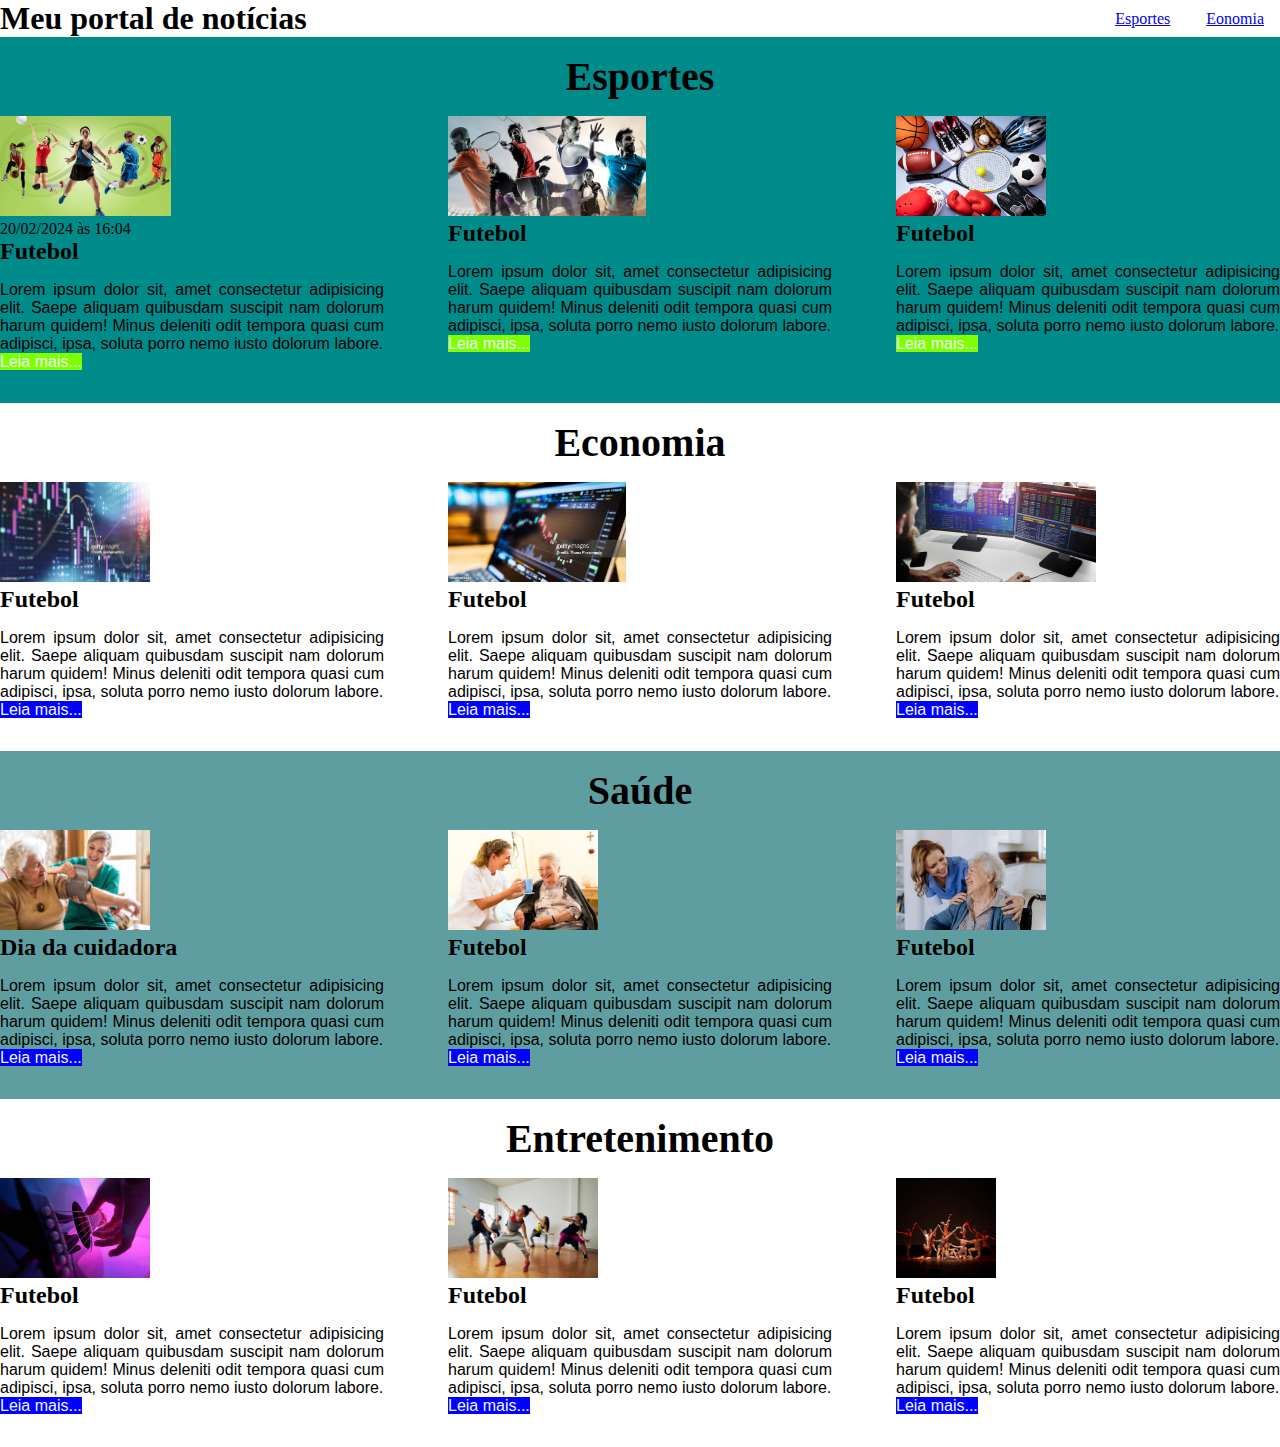
==== modulo_css/index.html @ 21cacf71 "subindo o portal de notícias" ====
<!DOCTYPE html>
<html lang="pt-br">
<head>
    <meta charset="UTF-8">
    <meta name="viewport" content="width=device-width, initial-scale=1.0">
    <title>Portal de notícias</title>
    <link rel="stylesheet" href="main.css" />
</head>
<body>
    <header>
        <div class="container">
            <h1>Meu portal de notícias</h1>
            <nav>
                <ul>
                    <li><a href="#" title="Ir para a seção">Esportes</a></li>
                    <li><a href="#" title="Ir para a seção">Eonomia</a></li>
                </ul>
            </nav>
        </div>
    </header>
 <section id="sports">
    <div class="container">
        <h2>Esportes</h2>
        <div class="articles">
          <article>
              
              <img src="./imagens/esporte1.webp" alt="">
              <header> <time>20/02/2024 às 16:04</time> </header>
              <h2>Futebol</h2>
              <p>Lorem ipsum dolor sit, amet consectetur adipisicing elit. Saepe aliquam quibusdam suscipit nam dolorum harum quidem! Minus deleniti odit tempora quasi cum adipisci, ipsa, soluta porro nemo iusto dolorum labore.</p>

               <a href="#">Leia mais...</a>
          </article>
          <article>
              <img src="./imagens/esporte2.png" alt="">
              <header> </header>
              <h2>Futebol</h2>
              <p>Lorem ipsum dolor sit, amet consectetur adipisicing elit. Saepe aliquam quibusdam suscipit nam dolorum harum quidem! Minus deleniti odit tempora quasi cum adipisci, ipsa, soluta porro nemo iusto dolorum labore.</p>

               <a href="#">Leia mais...</a>
          </article>
          <article>
              <img src="./imagens/esporte3.jpg" alt="">
              <header> </header>
              <h2>Futebol</h2>
              <p>Lorem ipsum dolor sit, amet consectetur adipisicing elit. Saepe aliquam quibusdam suscipit nam dolorum harum quidem! Minus deleniti odit tempora quasi cum adipisci, ipsa, soluta porro nemo iusto dolorum labore.</p>

               <a href="#">Leia mais...</a>
          </article>

  
        </div>
     
    </div>
          
 </section>

    <section id="Economia">
        <div class="container">
            <h2>Economia</h2>
            <div class="articles">
                <article  >
                    <img src="./imagens/economia1.jpg" alt="">
                    <header> </header>
                    <h2>Futebol</h2>
                    <p>Lorem ipsum dolor sit, amet consectetur adipisicing elit. Saepe aliquam quibusdam suscipit nam dolorum harum quidem! Minus deleniti odit tempora quasi cum adipisci, ipsa, soluta porro nemo iusto dolorum labore.</p>
     
                     <a href="#">Leia mais...</a>
                  </article>
                  <article>
                    <img src="./imagens/economia2.jpg" alt="">
                    <header> </header>
                    <h2>Futebol</h2>
                    <p>Lorem ipsum dolor sit, amet consectetur adipisicing elit. Saepe aliquam quibusdam suscipit nam dolorum harum quidem! Minus deleniti odit tempora quasi cum adipisci, ipsa, soluta porro nemo iusto dolorum labore.</p>
     
                     <a href="#">Leia mais...</a>
                  </article>
                  <article>
                    <img src="./imagens/economia3.webp" alt="">
                    <header> </header>
                    <h2>Futebol</h2>
                    <p>Lorem ipsum dolor sit, amet consectetur adipisicing elit. Saepe aliquam quibusdam suscipit nam dolorum harum quidem! Minus deleniti odit tempora quasi cum adipisci, ipsa, soluta porro nemo iusto dolorum labore.</p>
     
                     <a href="#">Leia mais...</a>
                  </article>

            </div>
        </div>
        
      
 </section>
 <section id="Saude">
    <div class="container">
        <h2>Saúde</h2>
        <div class="articles">
            <article  >
                <img src="./imagens/saude1.jpg" alt="">
                <header> </header>
                <h2>Dia da cuidadora</h2>
                <p>Lorem ipsum dolor sit, amet consectetur adipisicing elit. Saepe aliquam quibusdam suscipit nam dolorum harum quidem! Minus deleniti odit tempora quasi cum adipisci, ipsa, soluta porro nemo iusto dolorum labore.</p>
 
                 <a href="#">Leia mais...</a>
              </article>
              <article>
                <img src="./imagens/saude2.webp" alt="">
                <header> </header>
                <h2>Futebol</h2>
                <p>Lorem ipsum dolor sit, amet consectetur adipisicing elit. Saepe aliquam quibusdam suscipit nam dolorum harum quidem! Minus deleniti odit tempora quasi cum adipisci, ipsa, soluta porro nemo iusto dolorum labore.</p>
 
                 <a href="#">Leia mais...</a>
              </article>
              <article>
                <img src="./imagens/saude3.webp" alt="">
                <header> </header>
                <h2>Futebol</h2>
                <p>Lorem ipsum dolor sit, amet consectetur adipisicing elit. Saepe aliquam quibusdam suscipit nam dolorum harum quidem! Minus deleniti odit tempora quasi cum adipisci, ipsa, soluta porro nemo iusto dolorum labore.</p>
 
                 <a href="#">Leia mais...</a>
              </article>

        </div>
    </div>
    
  
</section>
<section id="Politia">
    <div class="container">
        <h2>Entretenimento</h2>
        <div class="articles">
            <article  >
                <img src="./imagens/musica1.webp" alt="">
                <header> </header>
                <h2>Futebol</h2>
                <p>Lorem ipsum dolor sit, amet consectetur adipisicing elit. Saepe aliquam quibusdam suscipit nam dolorum harum quidem! Minus deleniti odit tempora quasi cum adipisci, ipsa, soluta porro nemo iusto dolorum labore.</p>
 
                 <a href="#">Leia mais...</a>
              </article>
              <article>
                <img src="./imagens/danca2.jpg" alt="">
                <header> </header>
                <h2>Futebol</h2>
                <p>Lorem ipsum dolor sit, amet consectetur adipisicing elit. Saepe aliquam quibusdam suscipit nam dolorum harum quidem! Minus deleniti odit tempora quasi cum adipisci, ipsa, soluta porro nemo iusto dolorum labore.</p>
 
                 <a href="#">Leia mais...</a>
              </article>
              <article>
                <img src="./imagens/teatro3.jpg" alt="">
                <header> </header>
                <h2>Futebol</h2>
                <p>Lorem ipsum dolor sit, amet consectetur adipisicing elit. Saepe aliquam quibusdam suscipit nam dolorum harum quidem! Minus deleniti odit tempora quasi cum adipisci, ipsa, soluta porro nemo iusto dolorum labore.</p>
 
                 <a href="#">Leia mais...</a>
              </article>

        </div>
    </div>
    
  
</section>
</body>
</html>
---- modulo_css/main.css ----
* {
box-sizing: border-box;
margin: 0;
padding: 0;
}

header li {
    display: inline;
    margin-left: 16px;
    margin-right: 16px;
   
}
header {
   
   
}
header .container {
    display: flex;
    align-items: center;
    justify-content: space-between;
    
}

.container {
    width: 1980;
    margin: 0 auto 0 auto;
    

}
article {
    width: 30%;
}
.articles {
    display: flex;
    flex-wrap: wrap;
    justify-content: space-between;
}
.articles article img {

    height: 100px;
    align-content: center;
}

.articles article {
    width: 30%;
}
.articles article p {
    text-align: justify;
   
}
section {
    padding: 16px 0;
}

.articles article a {
    background-color: blue;
    color: aliceblue;
    font-family: Arial, Helvetica, sans-serif;
    text-decoration: none;
}
.articles article a:hover {
    text-decoration: underline;
}
section h2, .articles article {
    margin-bottom: 16px;
}
.articles article p {
    font-family: Arial, Helvetica, sans-serif;
}
#sports {
background-color: darkcyan;
}
#sports .articles article a {
 background-color: chartreuse;
}
#Saude {
    background-color: cadetblue;
}

section .container h2:first-child {
    font-size: 40px;
    text-align: center;
}
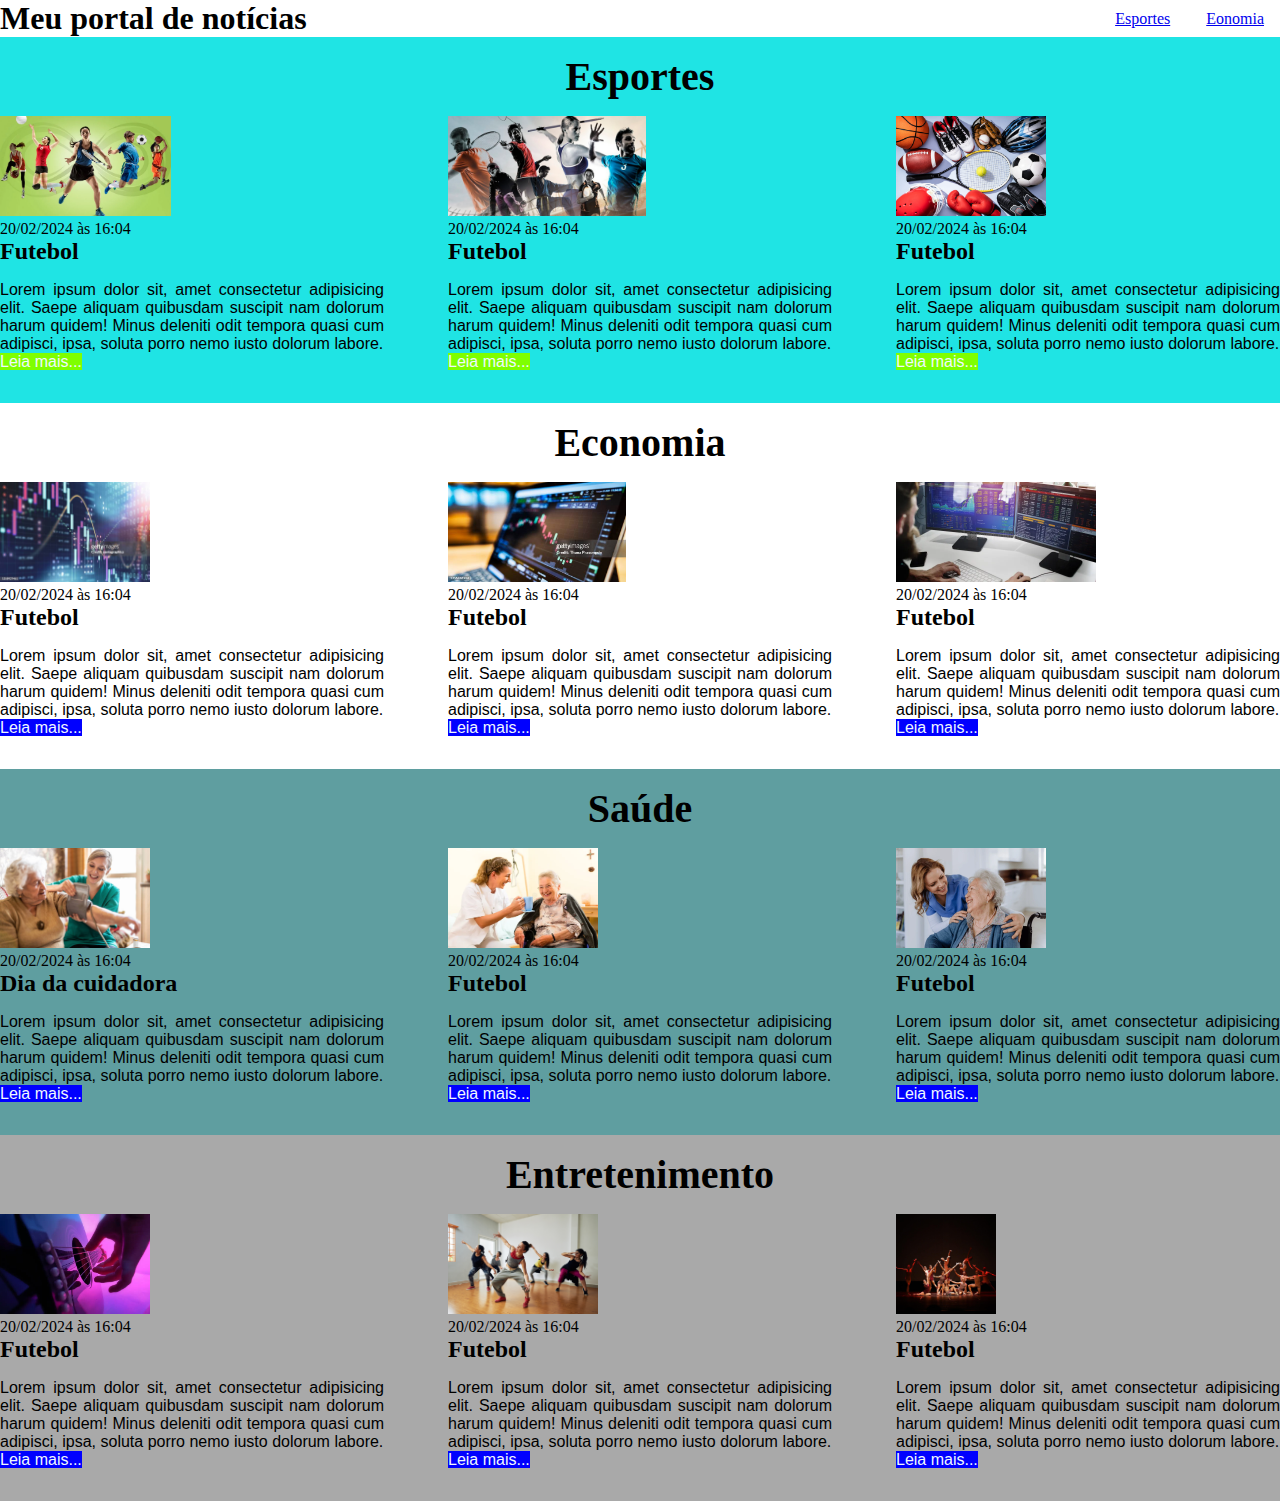
==== commit 31174f75: "atualizando" ====
--- a/modulo_css/index.html
+++ b/modulo_css/index.html
@@ -33,7 +33,7 @@
           </article>
           <article>
               <img src="./imagens/esporte2.png" alt="">
-              <header> </header>
+              <header><time>20/02/2024 às 16:04</time> </header>
               <h2>Futebol</h2>
               <p>Lorem ipsum dolor sit, amet consectetur adipisicing elit. Saepe aliquam quibusdam suscipit nam dolorum harum quidem! Minus deleniti odit tempora quasi cum adipisci, ipsa, soluta porro nemo iusto dolorum labore.</p>
 
@@ -41,7 +41,7 @@
           </article>
           <article>
               <img src="./imagens/esporte3.jpg" alt="">
-              <header> </header>
+              <header><time>20/02/2024 às 16:04</time> </header>
               <h2>Futebol</h2>
               <p>Lorem ipsum dolor sit, amet consectetur adipisicing elit. Saepe aliquam quibusdam suscipit nam dolorum harum quidem! Minus deleniti odit tempora quasi cum adipisci, ipsa, soluta porro nemo iusto dolorum labore.</p>
 
@@ -61,7 +61,7 @@
             <div class="articles">
                 <article  >
                     <img src="./imagens/economia1.jpg" alt="">
-                    <header> </header>
+                    <header><time>20/02/2024 às 16:04</time> </header>
                     <h2>Futebol</h2>
                     <p>Lorem ipsum dolor sit, amet consectetur adipisicing elit. Saepe aliquam quibusdam suscipit nam dolorum harum quidem! Minus deleniti odit tempora quasi cum adipisci, ipsa, soluta porro nemo iusto dolorum labore.</p>
      
@@ -69,7 +69,7 @@
                   </article>
                   <article>
                     <img src="./imagens/economia2.jpg" alt="">
-                    <header> </header>
+                    <header><time>20/02/2024 às 16:04</time> </header>
                     <h2>Futebol</h2>
                     <p>Lorem ipsum dolor sit, amet consectetur adipisicing elit. Saepe aliquam quibusdam suscipit nam dolorum harum quidem! Minus deleniti odit tempora quasi cum adipisci, ipsa, soluta porro nemo iusto dolorum labore.</p>
      
@@ -77,7 +77,7 @@
                   </article>
                   <article>
                     <img src="./imagens/economia3.webp" alt="">
-                    <header> </header>
+                    <header><time>20/02/2024 às 16:04</time> </header>
                     <h2>Futebol</h2>
                     <p>Lorem ipsum dolor sit, amet consectetur adipisicing elit. Saepe aliquam quibusdam suscipit nam dolorum harum quidem! Minus deleniti odit tempora quasi cum adipisci, ipsa, soluta porro nemo iusto dolorum labore.</p>
      
@@ -95,7 +95,7 @@
         <div class="articles">
             <article  >
                 <img src="./imagens/saude1.jpg" alt="">
-                <header> </header>
+                <header><time>20/02/2024 às 16:04</time> </header>
                 <h2>Dia da cuidadora</h2>
                 <p>Lorem ipsum dolor sit, amet consectetur adipisicing elit. Saepe aliquam quibusdam suscipit nam dolorum harum quidem! Minus deleniti odit tempora quasi cum adipisci, ipsa, soluta porro nemo iusto dolorum labore.</p>
  
@@ -103,7 +103,7 @@
               </article>
               <article>
                 <img src="./imagens/saude2.webp" alt="">
-                <header> </header>
+                <header><time>20/02/2024 às 16:04</time> </header>
                 <h2>Futebol</h2>
                 <p>Lorem ipsum dolor sit, amet consectetur adipisicing elit. Saepe aliquam quibusdam suscipit nam dolorum harum quidem! Minus deleniti odit tempora quasi cum adipisci, ipsa, soluta porro nemo iusto dolorum labore.</p>
  
@@ -111,7 +111,7 @@
               </article>
               <article>
                 <img src="./imagens/saude3.webp" alt="">
-                <header> </header>
+                <header><time>20/02/2024 às 16:04</time> </header>
                 <h2>Futebol</h2>
                 <p>Lorem ipsum dolor sit, amet consectetur adipisicing elit. Saepe aliquam quibusdam suscipit nam dolorum harum quidem! Minus deleniti odit tempora quasi cum adipisci, ipsa, soluta porro nemo iusto dolorum labore.</p>
  
@@ -123,13 +123,13 @@
     
   
 </section>
-<section id="Politia">
+<section id="entretenimento">
     <div class="container">
         <h2>Entretenimento</h2>
         <div class="articles">
             <article  >
                 <img src="./imagens/musica1.webp" alt="">
-                <header> </header>
+                <header><time>20/02/2024 às 16:04</time> </header>
                 <h2>Futebol</h2>
                 <p>Lorem ipsum dolor sit, amet consectetur adipisicing elit. Saepe aliquam quibusdam suscipit nam dolorum harum quidem! Minus deleniti odit tempora quasi cum adipisci, ipsa, soluta porro nemo iusto dolorum labore.</p>
  
@@ -137,7 +137,7 @@
               </article>
               <article>
                 <img src="./imagens/danca2.jpg" alt="">
-                <header> </header>
+                <header><time>20/02/2024 às 16:04</time> </header>
                 <h2>Futebol</h2>
                 <p>Lorem ipsum dolor sit, amet consectetur adipisicing elit. Saepe aliquam quibusdam suscipit nam dolorum harum quidem! Minus deleniti odit tempora quasi cum adipisci, ipsa, soluta porro nemo iusto dolorum labore.</p>
  
@@ -145,7 +145,7 @@
               </article>
               <article>
                 <img src="./imagens/teatro3.jpg" alt="">
-                <header> </header>
+                <header><time>20/02/2024 às 16:04</time> </header>
                 <h2>Futebol</h2>
                 <p>Lorem ipsum dolor sit, amet consectetur adipisicing elit. Saepe aliquam quibusdam suscipit nam dolorum harum quidem! Minus deleniti odit tempora quasi cum adipisci, ipsa, soluta porro nemo iusto dolorum labore.</p>
  
--- a/modulo_css/main.css
+++ b/modulo_css/main.css
@@ -68,7 +68,7 @@
     font-family: Arial, Helvetica, sans-serif;
 }
 #sports {
-background-color: darkcyan;
+background-color: rgb(31, 228, 228);
 }
 #sports .articles article a {
  background-color: chartreuse;
@@ -76,6 +76,9 @@
 #Saude {
     background-color: cadetblue;
 }
+#entretenimento {
+    background-color: darkgray;
+}
 
 section .container h2:first-child {
     font-size: 40px;
